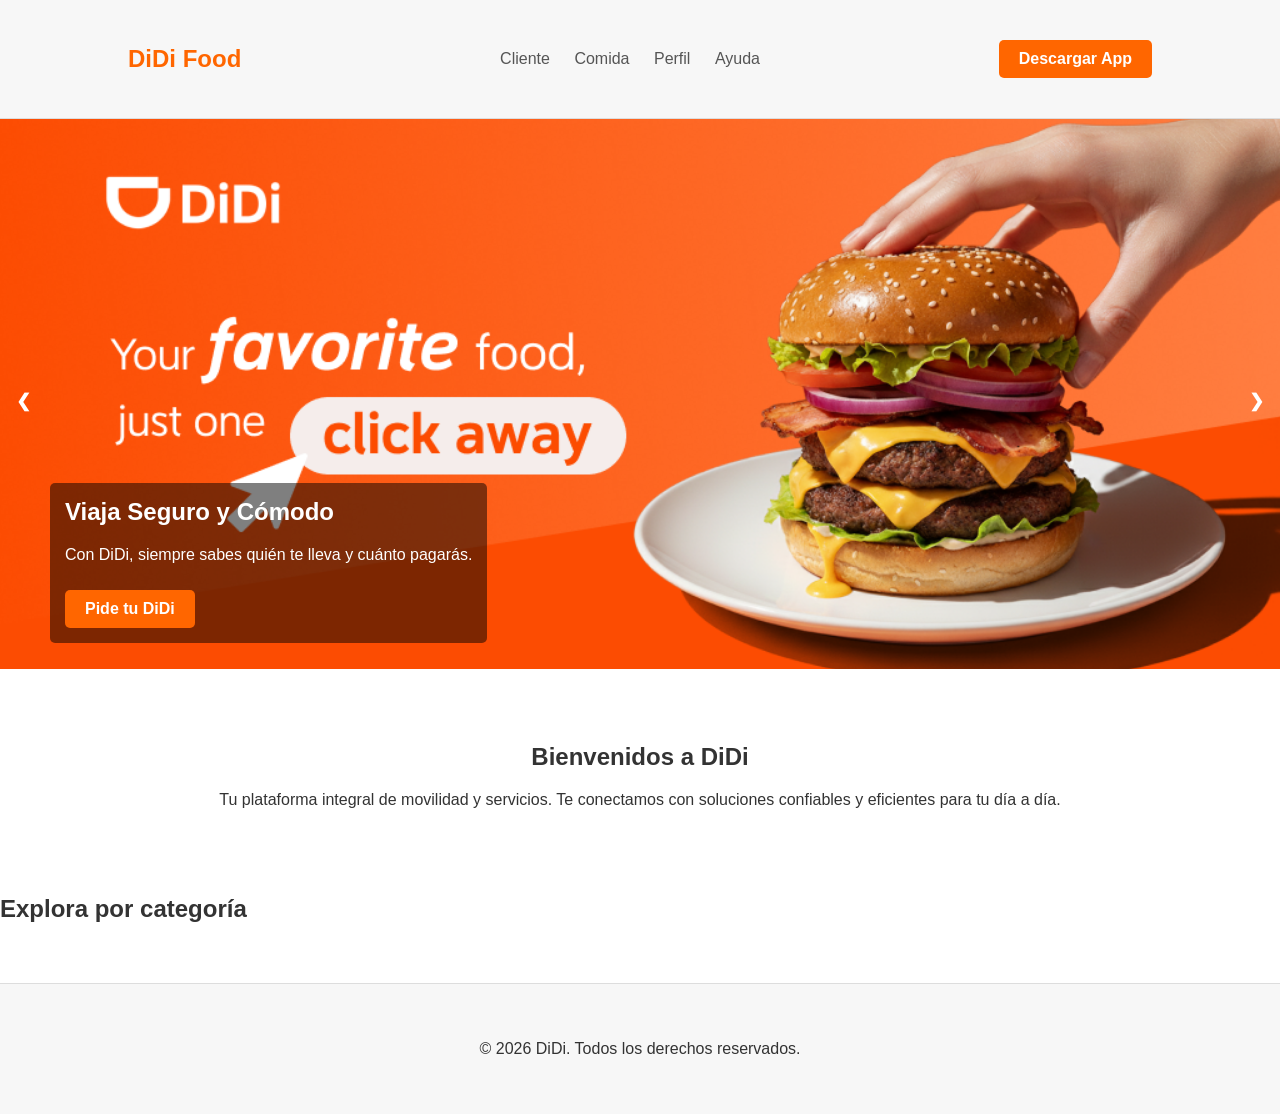
==== index.html @ 0cf01668 "proyecto todo en github" ====
<!DOCTYPE html>
<html lang="es">

<head>
    <meta charset="UTF-8">
    <meta name="viewport" content="width=device-width, initial-scale=1.0">
    <title>DiDi</title>
    <link rel="stylesheet" href="rappi-estilo.css">
</head>

<body>

    <header>
        <div class="container">

            <a href="#" class="logo">DiDi Food</a>
            <nav>
                <ul>
                    <li><a href="#">Cliente</a></li>
                    <li><a href="#">Comida</a></li>
                    <li><a href="perfil.html">Perfil</a></li>
                    <li><a href="#">Ayuda</a></li>
                </ul>
            </nav>
            <a href="https://play.google.com/store/apps/details?id=com.didiglobal.passenger&hl=es-MX" class="btn-download">Descargar App</a>
        </div>
    </header>

    <main>
        <section class="didi-carousel small">

            <div class="carousel-container">
                <div class="carousel-slide fade active">
                    <img src="/img/b8af392aedc80c35c7a86831e0334482_fgraphic.png" alt="DiDi Safe Ride">
                    <div class="carousel-caption">
                        <h2>Viaja Seguro y Cómodo</h2>
                        <p>Con DiDi, siempre sabes quién te lleva y cuánto pagarás.</p>
                        <a href="#" class="btn-cta">Pide tu DiDi</a>
                    </div>
                </div>

                <div class="carousel-slide fade">
                    <img src="/img/DiDi-Food-llega-a-México-compressor.jpg" alt="Become a DiDi Driver">
                    <div class="carousel-caption">
                        <h2>Sé tu Propio Jefe</h2>
                        <p>Regístrate como conductor y obtén ganancias adicionales.</p>
                        <a href="#" class="btn-cta">Conducir con DiDi</a>
                    </div>
                </div>

                <div class="carousel-slide fade">
                    <img src="/img/images.jpg" alt="DiDi Food Delivery">
                    <div class="carousel-caption">
                        <h2>¿Hambre? DiDi Food</h2>
                        <p>Pide a domicilio de tus restaurantes favoritos en minutos.</p>
                        <a href="#" class="btn-cta">Pedir Comida</a>
                    </div>
                </div>

                <div class="carousel-slide fade">
                    <img src="/img/DiDi-Food-Navidad-para-Todos.jpg.webp" alt="DiDi Food Delivery">
                    <div class="carousel-caption">
                        <h2>¿Hambre? DiDi Food</h2>
                        <p>Pide a domicilio de tus restaurantes favoritos en minutos.</p>
                        <a href="#" class="btn-cta">Pedir Comida</a>
                    </div>
                </div>

                <div class="carousel-slide fade">
                    <img src="/img/proximas-semanas-uniran-establecimientos-marca.jpg" alt="DiDi Food Delivery">
                    <div class="carousel-caption">
                        <h2>¿Hambre? DiDi Food</h2>
                        <p>Pide a domicilio de tus restaurantes favoritos en minutos.</p>
                        <a href="#" class="btn-cta">Pedir Comida</a>
                    </div>
                </div>

                <a class="prev" onclick="changeSlide(-1)">&#10094;</a>
                <a class="next" onclick="changeSlide(1)">&#10095;</a>
            </div>
        </section>

        <section class="welcome-section container">
            <h1>Bienvenidos a DiDi</h1>
            <p>Tu plataforma integral de movilidad y servicios. Te conectamos con soluciones confiables y eficientes
                para tu día a día.</p>
        </section>

        <section class="seccion-menu">
            <h2>Explora por categoría</h2>
            <div id="menu-comida" class="grid-comida">
            </div>

            <div id="modal-detalles" class="modal">
                <div class="modal-contenido">
                    <span class="cerrar-modal">&times;</span>
                    <div id="detalle-comida"></div>
                </div>
            </div>

        </section>
    </main>

    <footer>
        <div class="container">
            <p>&copy; 2026 DiDi. Todos los derechos reservados.</p>
        </div>
    </footer>

    <script src="script-rappi.js"></script>
</body>

</html>
---- rappi-estilo.css ----
body {
    font-family: Roboto, sans-serif;
    margin: 0;
    color: #333;
}

.container {
    width: 80%;
    margin: 0 auto;
    padding: 20px 0;
}

header {
    background-color: #f7f7f7;
    padding: 20px 0;
    border-bottom: 1px solid #ddd;
}

header .container {
    display: flex;
    justify-content: space-between;
    align-items: center;
}

.logo {
    font-size: 24px;
    font-weight: bold;
    color: #ff6600; /* Color naranja de DiDi */
    text-decoration: none;
}

nav ul {
    margin: 0;
    padding: 0;
    list-style: none;
}

nav ul li {
    display: inline-block;
    margin-left: 20px;
}

nav ul li a {
    text-decoration: none;
    color: #555;
    font-size: 16px;
}

nav ul li a:hover {
    color: #ff6600;
}

.btn-download {
    background-color: #ff6600;
    color: #fff;
    padding: 10px 20px;
    border-radius: 5px;
    text-decoration: none;
    font-weight: bold;
}

/* Carrusel - Estilos Base */
.didi-carousel {
    overflow: hidden;
}

.carousel-container {
    position: relative;
    max-width: 100%;
}

.carousel-slide {
    display: none;
}

.carousel-slide img {
    width: 100%;
    height: auto;
}

.carousel-caption {
    position: absolute;
    bottom: 50px;
    left: 50px;
    color: #fff;
    background-color: rgba(0, 0, 0, 0.5); /* Fondo semitransparente */
    padding: 20px;
    border-radius: 5px;
}

.carousel-caption h2 {
    margin-top: 0;
}

.btn-cta {
    background-color: #ff6600;
    color: #fff;
    padding: 10px 20px;
    border-radius: 5px;
    text-decoration: none;
    font-weight: bold;
    display: inline-block;
    margin-top: 10px;
}

/* Botones nav del carrusel */
.prev, .next {
    cursor: pointer;
    position: absolute;
    top: 50%;
    width: auto;
    padding: 16px;
    margin-top: -22px;
    color: white;
    font-weight: bold;
    font-size: 18px;
    transition: 0.6s ease;
    border-radius: 0 3px 3px 0;
    user-select: none;
}

.next {
    right: 0;
    border-radius: 3px 0 0 3px;
}

.prev:hover, .next:hover {
    background-color: rgba(0, 0, 0, 0.8);
}

/* Efectos */
.fade {
    animation-name: fade;
    animation-duration: 1.5s;
}

@keyframes fade {
    from {opacity: .4} 
    to {opacity: 1}
}

.carousel-slide.active {
    display: block;
}


.did-carousel.small .carousel-container {
    max-height: 550px; 
}

.didi-carousel.small .carousel-slide img {
    height: 550px; 
    object-fit: cover; 
}

.didi-carousel.small .carousel-caption {
    bottom: 30px;
    padding: 15px;
}

.didi-carousel.small .carousel-caption h2 {
    font-size: 1.5em; 
}

.didi-carousel.small .carousel-caption p {
    font-size: 1em; 
}



.welcome-section {
    padding: 50px 0;
    text-align: center;
}

footer {
    background-color: #f7f7f7;
    padding: 20px 0;
    text-align: center;
    border-top: 1px solid #ddd;
}

/*--------------------------API Diseño----------------------------------*/

.grid-comida {
    display: grid;
    grid-template-columns: repeat(auto-fill, minmax(250px, 1fr));
    gap: 20px;
    padding: 20px;
}

.card-didi {
    background: #fff;
    border-radius: 16px;
    box-shadow: 0 4px 12px rgba(0,0,0,0.08);
    overflow: hidden;
    transition: transform 0.2s;
    cursor: pointer;
}

.card-didi:hover {
    transform: translateY(-5px);
}

.card-didi img {
    width: 100%;
    height: 180px;
    object-fit: cover; /* hace q la imagen no se vea fea*/
}

.info-comida {
    padding: 15px;
}

.info-comida h4 {
    margin: 0;
    font-size: 1.2rem;
    color: #333;
}

.precio {
    display: block;
    margin-top: 10px;
    font-weight: bold;
    color: #ff8c00; /* El color naranja característico */
}

/* ... (tus estilos anteriores se mantienen igual) ... */

/* --- PERSONALIZACIÓN DEL SCROLLBAR --- */
::-webkit-scrollbar {
    width: 10px;
}
::-webkit-scrollbar-track {
    background: #f1f1f1;
}
::-webkit-scrollbar-thumb {
    background: #ccc;
    border-radius: 10px;
    border: 2px solid #f1f1f1;
}
::-webkit-scrollbar-thumb:hover {
    background: #ff6600;
}

/* --- ESTILOS DEL MODAL (VENTANA EMERGENTE) --- */
.modal {
    display: none; 
    position: fixed; 
    z-index: 2000; 
    left: 0; top: 0;
    width: 100%; height: 100%;
    background-color: rgba(0,0,0,0.6); 
    backdrop-filter: blur(8px); /* Efecto Premium */
    justify-content: center;
    align-items: center;
    padding: 20px;
}

.modal.mostrar {
    display: flex;
    animation: fadeIn 0.3s ease;
}

.modal-contenido {
    background-color: #fff;
    padding: 30px;
    border-radius: 25px;
    width: 100%;
    max-width: 500px;
    max-height: 85vh;
    overflow-y: auto;
    position: relative;
    box-shadow: 0 20px 40px rgba(0,0,0,0.2);
    transform: scale(0.9);
    transition: transform 0.3s ease;
}

.modal.mostrar .modal-contenido {
    transform: scale(1);
}

.cerrar-modal {
    position: absolute;
    right: 20px;
    top: 15px;
    font-size: 30px;
    cursor: pointer;
    color: #999;
}

.cerrar-modal:hover { color: #ff6600; }

.btn-ordenar-modal {
    background-color: #ff6600;
    color: white;
    border: none;
    padding: 15px;
    border-radius: 10px;
    width: 100%;
    font-weight: bold;
    margin-top: 20px;
    cursor: pointer;
}

@keyframes fadeIn {
    from { opacity: 0; }
    to { opacity: 1; }
}
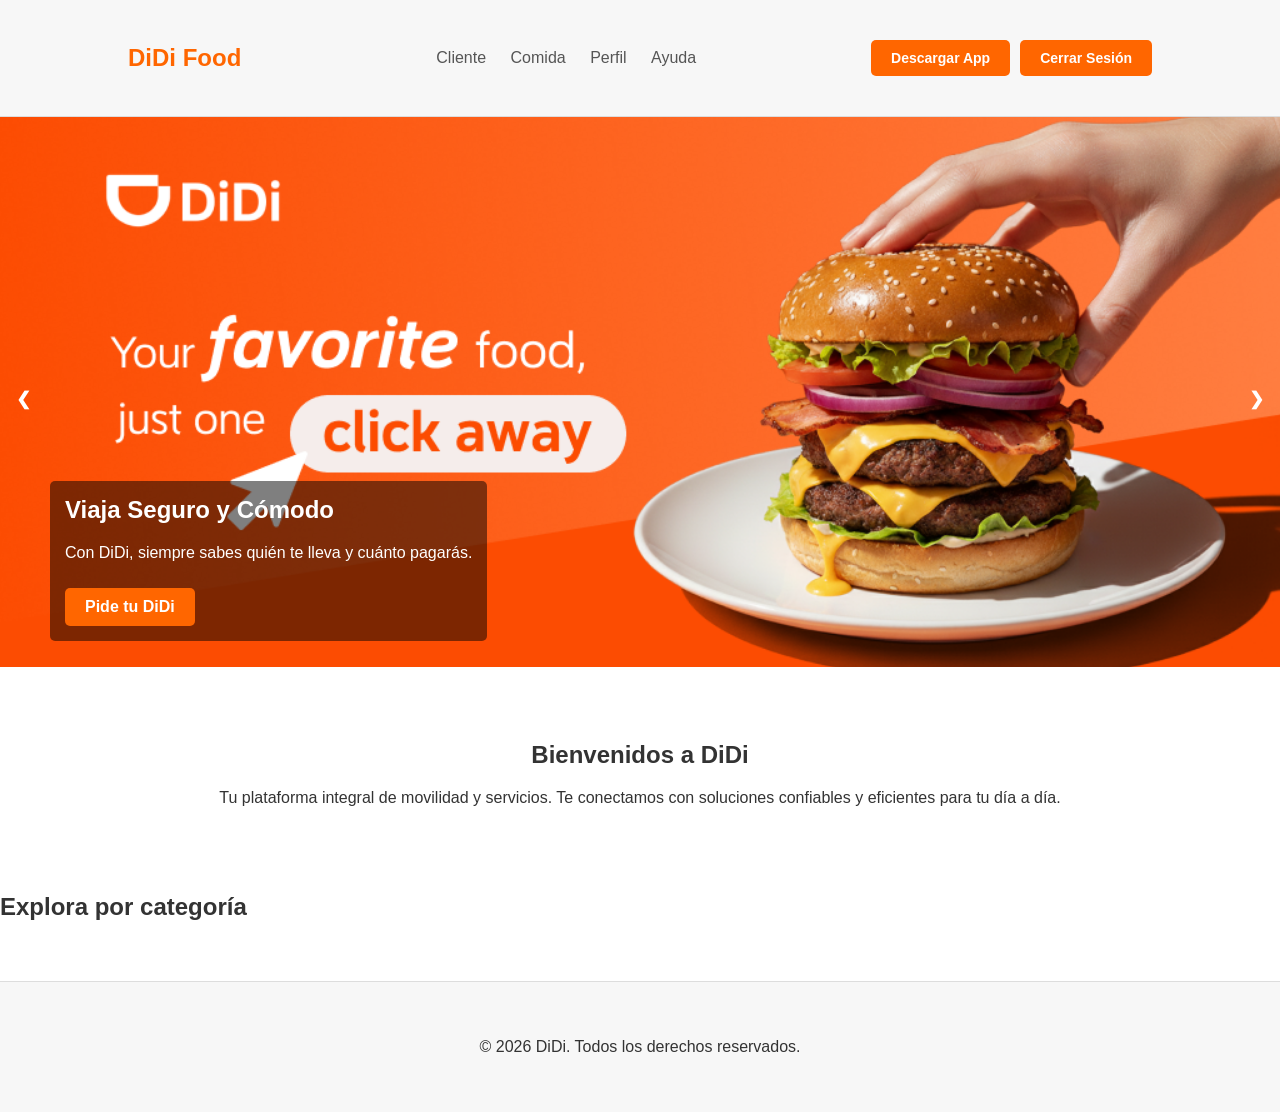
==== commit c058b5fc: "vinculacion paginas conectadas" ====
--- a/index.html
+++ b/index.html
@@ -5,25 +5,29 @@
     <meta charset="UTF-8">
     <meta name="viewport" content="width=device-width, initial-scale=1.0">
     <title>DiDi</title>
-    <link rel="stylesheet" href="rappi-estilo.css">
+    <link rel="stylesheet" href="css/rappi-estilo.css">
 </head>
 
 <body>
 
     <header>
-        <div class="container">
-
-            <a href="#" class="logo">DiDi Food</a>
-            <nav>
-                <ul>
-                    <li><a href="#">Cliente</a></li>
-                    <li><a href="#">Comida</a></li>
-                    <li><a href="perfil.html">Perfil</a></li>
-                    <li><a href="#">Ayuda</a></li>
-                </ul>
-            </nav>
+    <div class="container">
+        <a href="#" class="logo">DiDi Food</a>
+        <nav>
+            <ul>
+                <li><a href="#">Cliente</a></li>
+                <li><a href="#">Comida</a></li>
+                <li><a href="perfil.html">Perfil</a></li>
+                <li><a href="#">Ayuda</a></li>
+            </ul>
+        </nav>
+        
+        <!-- NUEVO CONTENEDOR PARA LOS BOTONES -->
+        <div class="header-actions">
             <a href="https://play.google.com/store/apps/details?id=com.didiglobal.passenger&hl=es-MX" class="btn-download">Descargar App</a>
+            <a href="php/logout.php" class="btn-logout">Cerrar Sesión</a>
         </div>
+    </div>
     </header>
 
     <main>
@@ -31,7 +35,7 @@
 
             <div class="carousel-container">
                 <div class="carousel-slide fade active">
-                    <img src="/img/b8af392aedc80c35c7a86831e0334482_fgraphic.png" alt="DiDi Safe Ride">
+                    <img src="img/b8af392aedc80c35c7a86831e0334482_fgraphic.png" alt="DiDi Safe Ride">
                     <div class="carousel-caption">
                         <h2>Viaja Seguro y Cómodo</h2>
                         <p>Con DiDi, siempre sabes quién te lleva y cuánto pagarás.</p>
@@ -40,7 +44,7 @@
                 </div>
 
                 <div class="carousel-slide fade">
-                    <img src="/img/DiDi-Food-llega-a-México-compressor.jpg" alt="Become a DiDi Driver">
+                    <img src="img/DiDi-Food-llega-a-México-compressor.jpg" alt="Become a DiDi Driver">
                     <div class="carousel-caption">
                         <h2>Sé tu Propio Jefe</h2>
                         <p>Regístrate como conductor y obtén ganancias adicionales.</p>
@@ -49,7 +53,7 @@
                 </div>
 
                 <div class="carousel-slide fade">
-                    <img src="/img/images.jpg" alt="DiDi Food Delivery">
+                    <img src="img/images.jpg" alt="DiDi Food Delivery">
                     <div class="carousel-caption">
                         <h2>¿Hambre? DiDi Food</h2>
                         <p>Pide a domicilio de tus restaurantes favoritos en minutos.</p>
@@ -58,7 +62,7 @@
                 </div>
 
                 <div class="carousel-slide fade">
-                    <img src="/img/DiDi-Food-Navidad-para-Todos.jpg.webp" alt="DiDi Food Delivery">
+                    <img src="img/DiDi-Food-Navidad-para-Todos.webp" alt="DiDi Food Delivery">
                     <div class="carousel-caption">
                         <h2>¿Hambre? DiDi Food</h2>
                         <p>Pide a domicilio de tus restaurantes favoritos en minutos.</p>
@@ -67,7 +71,7 @@
                 </div>
 
                 <div class="carousel-slide fade">
-                    <img src="/img/proximas-semanas-uniran-establecimientos-marca.jpg" alt="DiDi Food Delivery">
+                    <img src="img/proximas-semanas-uniran-establecimientos-marca.jpg" alt="DiDi Food Delivery">
                     <div class="carousel-caption">
                         <h2>¿Hambre? DiDi Food</h2>
                         <p>Pide a domicilio de tus restaurantes favoritos en minutos.</p>
@@ -107,7 +111,7 @@
         </div>
     </footer>
 
-    <script src="script-rappi.js"></script>
+    <script src="js/script-rappi.js"></script>
 </body>
 
 </html>
--- a/css/rappi-estilo.css
+++ b/css/rappi-estilo.css
@@ -0,0 +1,326 @@
+body {
+    font-family: Roboto, sans-serif;
+    margin: 0;
+    color: #333;
+}
+
+.container {
+    width: 80%;
+    margin: 0 auto;
+    padding: 20px 0;
+}
+
+header {
+    background-color: #f7f7f7;
+    padding: 20px 0;
+    border-bottom: 1px solid #ddd;
+}
+
+header .container {
+    display: flex;
+    justify-content: space-between;
+    align-items: center;
+}
+
+.logo {
+    font-size: 24px;
+    font-weight: bold;
+    color: #ff6600; /* Color naranja de DiDi */
+    text-decoration: none;
+}
+
+nav ul {
+    margin: 0;
+    padding: 0;
+    list-style: none;
+}
+
+nav ul li {
+    display: inline-block;
+    margin-left: 20px;
+}
+
+nav ul li a {
+    text-decoration: none;
+    color: #555;
+    font-size: 16px;
+}
+
+nav ul li a:hover {
+    color: #ff6600;
+}
+
+.btn-download {
+    background-color: #ff6600;
+    color: #fff;
+    padding: 10px 20px;
+    border-radius: 5px;
+    text-decoration: none;
+    font-weight: bold;
+}
+.btn-logout {
+     background-color: #ff6600;
+    color: #fff;
+    padding: 10px 20px;
+    border-radius: 5px;
+    text-decoration: none;
+    font-weight: bold;
+}
+
+.header-actions {
+    display: flex;
+    gap: 10px; /* Aquí controlas la distancia: 10px es bastante cerca */
+    align-items: center;
+}
+.btn-download, .btn-logout {
+    font-size: 14px; /* Ajusta según prefieras */
+    white-space: nowrap; /* Evita que el texto se rompa en dos líneas */
+}
+/* Carrusel - Estilos Base */
+.didi-carousel {
+    overflow: hidden;
+}
+
+.carousel-container {
+    position: relative;
+    max-width: 100%;
+}
+
+.carousel-slide {
+    display: none;
+}
+
+.carousel-slide img {
+    width: 100%;
+    height: auto;
+}
+
+.carousel-caption {
+    position: absolute;
+    bottom: 50px;
+    left: 50px;
+    color: #fff;
+    background-color: rgba(0, 0, 0, 0.5); /* Fondo semitransparente */
+    padding: 20px;
+    border-radius: 5px;
+}
+
+.carousel-caption h2 {
+    margin-top: 0;
+}
+
+.btn-cta {
+    background-color: #ff6600;
+    color: #fff;
+    padding: 10px 20px;
+    border-radius: 5px;
+    text-decoration: none;
+    font-weight: bold;
+    display: inline-block;
+    margin-top: 10px;
+}
+
+/* Botones nav del carrusel */
+.prev, .next {
+    cursor: pointer;
+    position: absolute;
+    top: 50%;
+    width: auto;
+    padding: 16px;
+    margin-top: -22px;
+    color: white;
+    font-weight: bold;
+    font-size: 18px;
+    transition: 0.6s ease;
+    border-radius: 0 3px 3px 0;
+    user-select: none;
+}
+
+.next {
+    right: 0;
+    border-radius: 3px 0 0 3px;
+}
+
+.prev:hover, .next:hover {
+    background-color: rgba(0, 0, 0, 0.8);
+}
+
+/* Efectos */
+.fade {
+    animation-name: fade;
+    animation-duration: 1.5s;
+}
+
+@keyframes fade {
+    from {opacity: .4} 
+    to {opacity: 1}
+}
+
+.carousel-slide.active {
+    display: block;
+}
+
+
+.did-carousel.small .carousel-container {
+    max-height: 550px; 
+}
+
+.didi-carousel.small .carousel-slide img {
+    height: 550px; 
+    object-fit: cover; 
+}
+
+.didi-carousel.small .carousel-caption {
+    bottom: 30px;
+    padding: 15px;
+}
+
+.didi-carousel.small .carousel-caption h2 {
+    font-size: 1.5em; 
+}
+
+.didi-carousel.small .carousel-caption p {
+    font-size: 1em; 
+}
+
+
+
+.welcome-section {
+    padding: 50px 0;
+    text-align: center;
+}
+
+footer {
+    background-color: #f7f7f7;
+    padding: 20px 0;
+    text-align: center;
+    border-top: 1px solid #ddd;
+}
+
+/*--------------------------API Diseño----------------------------------*/
+
+.grid-comida {
+    display: grid;
+    grid-template-columns: repeat(auto-fill, minmax(250px, 1fr));
+    gap: 20px;
+    padding: 20px;
+}
+
+.card-didi {
+    background: #fff;
+    border-radius: 16px;
+    box-shadow: 0 4px 12px rgba(0,0,0,0.08);
+    overflow: hidden;
+    transition: transform 0.2s;
+    cursor: pointer;
+}
+
+.card-didi:hover {
+    transform: translateY(-5px);
+}
+
+.card-didi img {
+    width: 100%;
+    height: 180px;
+    object-fit: cover; /* hace q la imagen no se vea fea*/
+}
+
+.info-comida {
+    padding: 15px;
+}
+
+.info-comida h4 {
+    margin: 0;
+    font-size: 1.2rem;
+    color: #333;
+}
+
+.precio {
+    display: block;
+    margin-top: 10px;
+    font-weight: bold;
+    color: #ff8c00; /* El color naranja característico */
+}
+
+/* ... (tus estilos anteriores se mantienen igual) ... */
+
+/* --- PERSONALIZACIÓN DEL SCROLLBAR --- */
+::-webkit-scrollbar {
+    width: 10px;
+}
+::-webkit-scrollbar-track {
+    background: #f1f1f1;
+}
+::-webkit-scrollbar-thumb {
+    background: #ccc;
+    border-radius: 10px;
+    border: 2px solid #f1f1f1;
+}
+::-webkit-scrollbar-thumb:hover {
+    background: #ff6600;
+}
+
+/* --- ESTILOS DEL MODAL (VENTANA EMERGENTE) --- */
+.modal {
+    display: none; 
+    position: fixed; 
+    z-index: 2000; 
+    left: 0; top: 0;
+    width: 100%; height: 100%;
+    background-color: rgba(0,0,0,0.6); 
+    backdrop-filter: blur(8px); /* Efecto Premium */
+    justify-content: center;
+    align-items: center;
+    padding: 20px;
+}
+
+.modal.mostrar {
+    display: flex;
+    animation: fadeIn 0.3s ease;
+}
+
+.modal-contenido {
+    background-color: #fff;
+    padding: 30px;
+    border-radius: 25px;
+    width: 100%;
+    max-width: 500px;
+    max-height: 85vh;
+    overflow-y: auto;
+    position: relative;
+    box-shadow: 0 20px 40px rgba(0,0,0,0.2);
+    transform: scale(0.9);
+    transition: transform 0.3s ease;
+}
+
+.modal.mostrar .modal-contenido {
+    transform: scale(1);
+}
+
+.cerrar-modal {
+    position: absolute;
+    right: 20px;
+    top: 15px;
+    font-size: 30px;
+    cursor: pointer;
+    color: #999;
+}
+
+.cerrar-modal:hover { color: #ff6600; }
+
+.btn-ordenar-modal {
+    background-color: #ff6600;
+    color: white;
+    border: none;
+    padding: 15px;
+    border-radius: 10px;
+    width: 100%;
+    font-weight: bold;
+    margin-top: 20px;
+    cursor: pointer;
+}
+
+@keyframes fadeIn {
+    from { opacity: 0; }
+    to { opacity: 1; }
+}
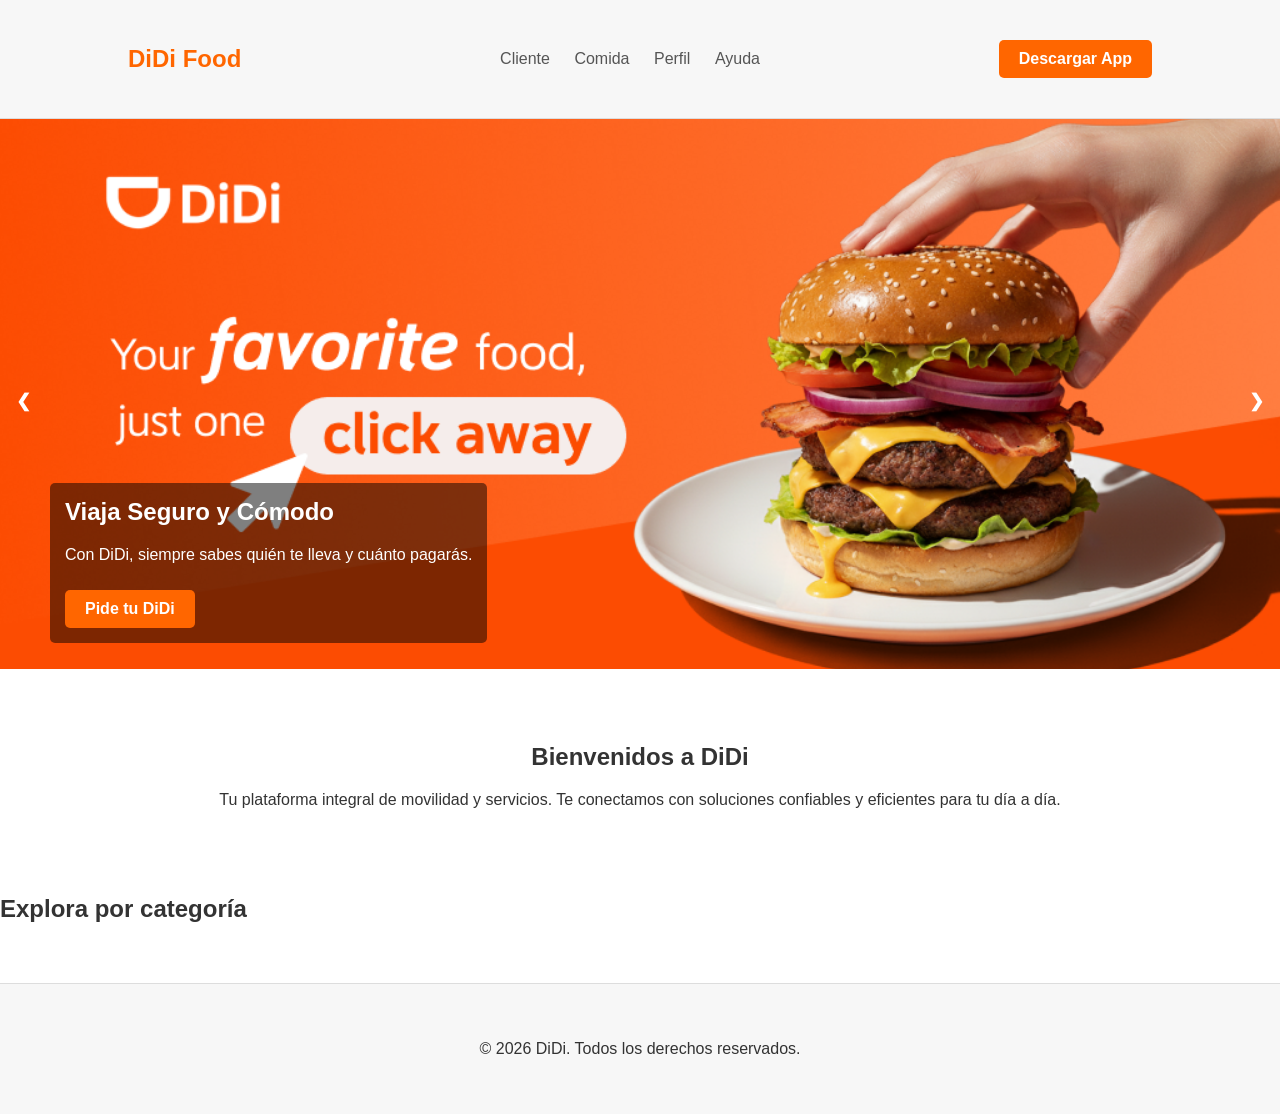
==== commit f8537aa2: "emailjs subido" ====
--- a/index.html
+++ b/index.html
@@ -5,29 +5,25 @@
     <meta charset="UTF-8">
     <meta name="viewport" content="width=device-width, initial-scale=1.0">
     <title>DiDi</title>
-    <link rel="stylesheet" href="css/rappi-estilo.css">
+    <link rel="stylesheet" href="rappi-estilo.css">
 </head>
 
 <body>
 
     <header>
-    <div class="container">
-        <a href="#" class="logo">DiDi Food</a>
-        <nav>
-            <ul>
-                <li><a href="#">Cliente</a></li>
-                <li><a href="#">Comida</a></li>
-                <li><a href="perfil.html">Perfil</a></li>
-                <li><a href="#">Ayuda</a></li>
-            </ul>
-        </nav>
-        
-        <!-- NUEVO CONTENEDOR PARA LOS BOTONES -->
-        <div class="header-actions">
+        <div class="container">
+
+            <a href="#" class="logo">DiDi Food</a>
+            <nav>
+                <ul>
+                    <li><a href="#">Cliente</a></li>
+                    <li><a href="#">Comida</a></li>
+                    <li><a href="perfil.html">Perfil</a></li>
+                    <li><a href="formulario.html">Ayuda</a></li>
+                </ul>
+            </nav>
             <a href="https://play.google.com/store/apps/details?id=com.didiglobal.passenger&hl=es-MX" class="btn-download">Descargar App</a>
-            <a href="php/logout.php" class="btn-logout">Cerrar Sesión</a>
         </div>
-    </div>
     </header>
 
     <main>
@@ -35,7 +31,7 @@
 
             <div class="carousel-container">
                 <div class="carousel-slide fade active">
-                    <img src="img/b8af392aedc80c35c7a86831e0334482_fgraphic.png" alt="DiDi Safe Ride">
+                    <img src="/img/b8af392aedc80c35c7a86831e0334482_fgraphic.png" alt="DiDi Safe Ride">
                     <div class="carousel-caption">
                         <h2>Viaja Seguro y Cómodo</h2>
                         <p>Con DiDi, siempre sabes quién te lleva y cuánto pagarás.</p>
@@ -44,7 +40,7 @@
                 </div>
 
                 <div class="carousel-slide fade">
-                    <img src="img/DiDi-Food-llega-a-México-compressor.jpg" alt="Become a DiDi Driver">
+                    <img src="/img/DiDi-Food-llega-a-México-compressor.jpg" alt="Become a DiDi Driver">
                     <div class="carousel-caption">
                         <h2>Sé tu Propio Jefe</h2>
                         <p>Regístrate como conductor y obtén ganancias adicionales.</p>
@@ -53,7 +49,7 @@
                 </div>
 
                 <div class="carousel-slide fade">
-                    <img src="img/images.jpg" alt="DiDi Food Delivery">
+                    <img src="/img/images.jpg" alt="DiDi Food Delivery">
                     <div class="carousel-caption">
                         <h2>¿Hambre? DiDi Food</h2>
                         <p>Pide a domicilio de tus restaurantes favoritos en minutos.</p>
@@ -62,7 +58,7 @@
                 </div>
 
                 <div class="carousel-slide fade">
-                    <img src="img/DiDi-Food-Navidad-para-Todos.webp" alt="DiDi Food Delivery">
+                    <img src="/img/DiDi-Food-Navidad-para-Todos.jpg.webp" alt="DiDi Food Delivery">
                     <div class="carousel-caption">
                         <h2>¿Hambre? DiDi Food</h2>
                         <p>Pide a domicilio de tus restaurantes favoritos en minutos.</p>
@@ -71,7 +67,7 @@
                 </div>
 
                 <div class="carousel-slide fade">
-                    <img src="img/proximas-semanas-uniran-establecimientos-marca.jpg" alt="DiDi Food Delivery">
+                    <img src="/img/proximas-semanas-uniran-establecimientos-marca.jpg" alt="DiDi Food Delivery">
                     <div class="carousel-caption">
                         <h2>¿Hambre? DiDi Food</h2>
                         <p>Pide a domicilio de tus restaurantes favoritos en minutos.</p>
@@ -111,7 +107,7 @@
         </div>
     </footer>
 
-    <script src="js/script-rappi.js"></script>
+    <script src="script-rappi.js"></script>
 </body>
 
 </html>
--- a/rappi-estilo.css
+++ b/rappi-estilo.css
@@ -0,0 +1,309 @@
+body {
+    font-family: Roboto, sans-serif;
+    margin: 0;
+    color: #333;
+}
+
+.container {
+    width: 80%;
+    margin: 0 auto;
+    padding: 20px 0;
+}
+
+header {
+    background-color: #f7f7f7;
+    padding: 20px 0;
+    border-bottom: 1px solid #ddd;
+}
+
+header .container {
+    display: flex;
+    justify-content: space-between;
+    align-items: center;
+}
+
+.logo {
+    font-size: 24px;
+    font-weight: bold;
+    color: #ff6600; /* Color naranja de DiDi */
+    text-decoration: none;
+}
+
+nav ul {
+    margin: 0;
+    padding: 0;
+    list-style: none;
+}
+
+nav ul li {
+    display: inline-block;
+    margin-left: 20px;
+}
+
+nav ul li a {
+    text-decoration: none;
+    color: #555;
+    font-size: 16px;
+}
+
+nav ul li a:hover {
+    color: #ff6600;
+}
+
+.btn-download {
+    background-color: #ff6600;
+    color: #fff;
+    padding: 10px 20px;
+    border-radius: 5px;
+    text-decoration: none;
+    font-weight: bold;
+}
+
+/* Carrusel - Estilos Base */
+.didi-carousel {
+    overflow: hidden;
+}
+
+.carousel-container {
+    position: relative;
+    max-width: 100%;
+}
+
+.carousel-slide {
+    display: none;
+}
+
+.carousel-slide img {
+    width: 100%;
+    height: auto;
+}
+
+.carousel-caption {
+    position: absolute;
+    bottom: 50px;
+    left: 50px;
+    color: #fff;
+    background-color: rgba(0, 0, 0, 0.5); /* Fondo semitransparente */
+    padding: 20px;
+    border-radius: 5px;
+}
+
+.carousel-caption h2 {
+    margin-top: 0;
+}
+
+.btn-cta {
+    background-color: #ff6600;
+    color: #fff;
+    padding: 10px 20px;
+    border-radius: 5px;
+    text-decoration: none;
+    font-weight: bold;
+    display: inline-block;
+    margin-top: 10px;
+}
+
+/* Botones nav del carrusel */
+.prev, .next {
+    cursor: pointer;
+    position: absolute;
+    top: 50%;
+    width: auto;
+    padding: 16px;
+    margin-top: -22px;
+    color: white;
+    font-weight: bold;
+    font-size: 18px;
+    transition: 0.6s ease;
+    border-radius: 0 3px 3px 0;
+    user-select: none;
+}
+
+.next {
+    right: 0;
+    border-radius: 3px 0 0 3px;
+}
+
+.prev:hover, .next:hover {
+    background-color: rgba(0, 0, 0, 0.8);
+}
+
+/* Efectos */
+.fade {
+    animation-name: fade;
+    animation-duration: 1.5s;
+}
+
+@keyframes fade {
+    from {opacity: .4} 
+    to {opacity: 1}
+}
+
+.carousel-slide.active {
+    display: block;
+}
+
+
+.did-carousel.small .carousel-container {
+    max-height: 550px; 
+}
+
+.didi-carousel.small .carousel-slide img {
+    height: 550px; 
+    object-fit: cover; 
+}
+
+.didi-carousel.small .carousel-caption {
+    bottom: 30px;
+    padding: 15px;
+}
+
+.didi-carousel.small .carousel-caption h2 {
+    font-size: 1.5em; 
+}
+
+.didi-carousel.small .carousel-caption p {
+    font-size: 1em; 
+}
+
+
+
+.welcome-section {
+    padding: 50px 0;
+    text-align: center;
+}
+
+footer {
+    background-color: #f7f7f7;
+    padding: 20px 0;
+    text-align: center;
+    border-top: 1px solid #ddd;
+}
+
+/*--------------------------API Diseño----------------------------------*/
+
+.grid-comida {
+    display: grid;
+    grid-template-columns: repeat(auto-fill, minmax(250px, 1fr));
+    gap: 20px;
+    padding: 20px;
+}
+
+.card-didi {
+    background: #fff;
+    border-radius: 16px;
+    box-shadow: 0 4px 12px rgba(0,0,0,0.08);
+    overflow: hidden;
+    transition: transform 0.2s;
+    cursor: pointer;
+}
+
+.card-didi:hover {
+    transform: translateY(-5px);
+}
+
+.card-didi img {
+    width: 100%;
+    height: 180px;
+    object-fit: cover; /* hace q la imagen no se vea fea*/
+}
+
+.info-comida {
+    padding: 15px;
+}
+
+.info-comida h4 {
+    margin: 0;
+    font-size: 1.2rem;
+    color: #333;
+}
+
+.precio {
+    display: block;
+    margin-top: 10px;
+    font-weight: bold;
+    color: #ff8c00; /* El color naranja característico */
+}
+
+/* ... (tus estilos anteriores se mantienen igual) ... */
+
+/* --- PERSONALIZACIÓN DEL SCROLLBAR --- */
+::-webkit-scrollbar {
+    width: 10px;
+}
+::-webkit-scrollbar-track {
+    background: #f1f1f1;
+}
+::-webkit-scrollbar-thumb {
+    background: #ccc;
+    border-radius: 10px;
+    border: 2px solid #f1f1f1;
+}
+::-webkit-scrollbar-thumb:hover {
+    background: #ff6600;
+}
+
+/* --- ESTILOS DEL MODAL (VENTANA EMERGENTE) --- */
+.modal {
+    display: none; 
+    position: fixed; 
+    z-index: 2000; 
+    left: 0; top: 0;
+    width: 100%; height: 100%;
+    background-color: rgba(0,0,0,0.6); 
+    backdrop-filter: blur(8px); /* Efecto Premium */
+    justify-content: center;
+    align-items: center;
+    padding: 20px;
+}
+
+.modal.mostrar {
+    display: flex;
+    animation: fadeIn 0.3s ease;
+}
+
+.modal-contenido {
+    background-color: #fff;
+    padding: 30px;
+    border-radius: 25px;
+    width: 100%;
+    max-width: 500px;
+    max-height: 85vh;
+    overflow-y: auto;
+    position: relative;
+    box-shadow: 0 20px 40px rgba(0,0,0,0.2);
+    transform: scale(0.9);
+    transition: transform 0.3s ease;
+}
+
+.modal.mostrar .modal-contenido {
+    transform: scale(1);
+}
+
+.cerrar-modal {
+    position: absolute;
+    right: 20px;
+    top: 15px;
+    font-size: 30px;
+    cursor: pointer;
+    color: #999;
+}
+
+.cerrar-modal:hover { color: #ff6600; }
+
+.btn-ordenar-modal {
+    background-color: #ff6600;
+    color: white;
+    border: none;
+    padding: 15px;
+    border-radius: 10px;
+    width: 100%;
+    font-weight: bold;
+    margin-top: 20px;
+    cursor: pointer;
+}
+
+@keyframes fadeIn {
+    from { opacity: 0; }
+    to { opacity: 1; }
+}
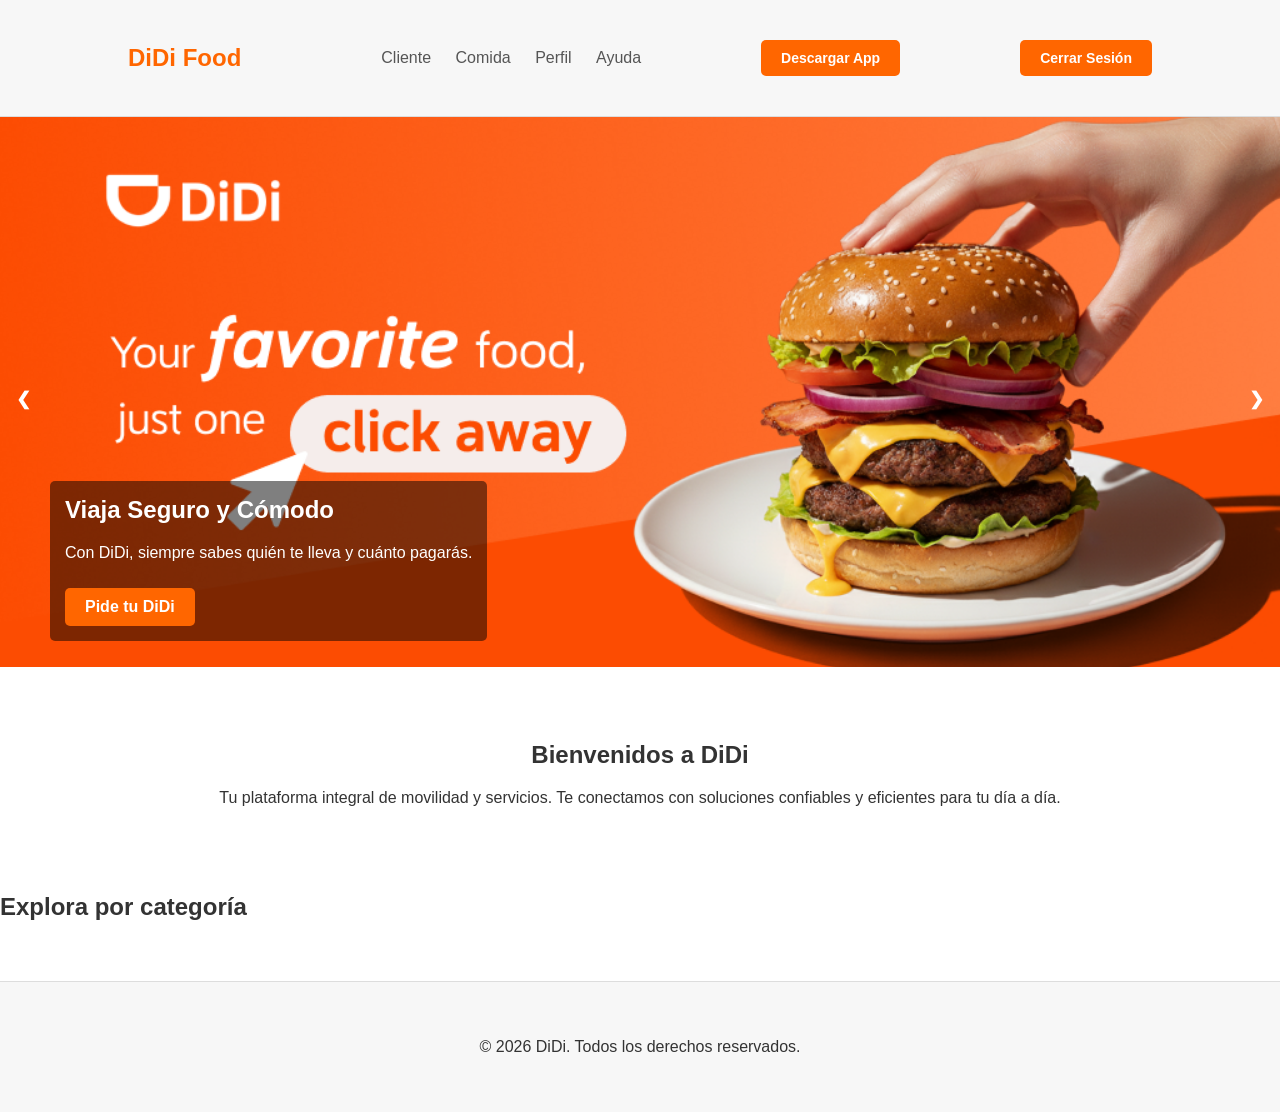
==== commit f5de0f64: "Merge branch 'main' of https://github.com/Atzii23/Proyecto_PI" ====
--- a/index.html
+++ b/index.html
@@ -5,7 +5,7 @@
     <meta charset="UTF-8">
     <meta name="viewport" content="width=device-width, initial-scale=1.0">
     <title>DiDi</title>
-    <link rel="stylesheet" href="rappi-estilo.css">
+    <link rel="stylesheet" href="css/rappi-estilo.css">
 </head>
 
 <body>
@@ -19,11 +19,13 @@
                     <li><a href="#">Cliente</a></li>
                     <li><a href="#">Comida</a></li>
                     <li><a href="perfil.html">Perfil</a></li>
-                    <li><a href="formulario.html">Ayuda</a></li>
+                    <li><a href="#">Ayuda</a></li>
                 </ul>
             </nav>
             <a href="https://play.google.com/store/apps/details?id=com.didiglobal.passenger&hl=es-MX" class="btn-download">Descargar App</a>
+            <a href="php/logout.php" class="btn-logout">Cerrar Sesión</a>
         </div>
+    </div>
     </header>
 
     <main>
@@ -31,7 +33,7 @@
 
             <div class="carousel-container">
                 <div class="carousel-slide fade active">
-                    <img src="/img/b8af392aedc80c35c7a86831e0334482_fgraphic.png" alt="DiDi Safe Ride">
+                    <img src="img/b8af392aedc80c35c7a86831e0334482_fgraphic.png" alt="DiDi Safe Ride">
                     <div class="carousel-caption">
                         <h2>Viaja Seguro y Cómodo</h2>
                         <p>Con DiDi, siempre sabes quién te lleva y cuánto pagarás.</p>
@@ -40,7 +42,7 @@
                 </div>
 
                 <div class="carousel-slide fade">
-                    <img src="/img/DiDi-Food-llega-a-México-compressor.jpg" alt="Become a DiDi Driver">
+                    <img src="img/DiDi-Food-llega-a-México-compressor.jpg" alt="Become a DiDi Driver">
                     <div class="carousel-caption">
                         <h2>Sé tu Propio Jefe</h2>
                         <p>Regístrate como conductor y obtén ganancias adicionales.</p>
@@ -49,7 +51,7 @@
                 </div>
 
                 <div class="carousel-slide fade">
-                    <img src="/img/images.jpg" alt="DiDi Food Delivery">
+                    <img src="img/images.jpg" alt="DiDi Food Delivery">
                     <div class="carousel-caption">
                         <h2>¿Hambre? DiDi Food</h2>
                         <p>Pide a domicilio de tus restaurantes favoritos en minutos.</p>
@@ -58,7 +60,7 @@
                 </div>
 
                 <div class="carousel-slide fade">
-                    <img src="/img/DiDi-Food-Navidad-para-Todos.jpg.webp" alt="DiDi Food Delivery">
+                    <img src="img/DiDi-Food-Navidad-para-Todos.webp" alt="DiDi Food Delivery">
                     <div class="carousel-caption">
                         <h2>¿Hambre? DiDi Food</h2>
                         <p>Pide a domicilio de tus restaurantes favoritos en minutos.</p>
@@ -67,7 +69,7 @@
                 </div>
 
                 <div class="carousel-slide fade">
-                    <img src="/img/proximas-semanas-uniran-establecimientos-marca.jpg" alt="DiDi Food Delivery">
+                    <img src="img/proximas-semanas-uniran-establecimientos-marca.jpg" alt="DiDi Food Delivery">
                     <div class="carousel-caption">
                         <h2>¿Hambre? DiDi Food</h2>
                         <p>Pide a domicilio de tus restaurantes favoritos en minutos.</p>
@@ -107,7 +109,7 @@
         </div>
     </footer>
 
-    <script src="script-rappi.js"></script>
+    <script src="js/script-rappi.js"></script>
 </body>
 
 </html>
--- a/css/rappi-estilo.css
+++ b/css/rappi-estilo.css
@@ -0,0 +1,326 @@
+body {
+    font-family: Roboto, sans-serif;
+    margin: 0;
+    color: #333;
+}
+
+.container {
+    width: 80%;
+    margin: 0 auto;
+    padding: 20px 0;
+}
+
+header {
+    background-color: #f7f7f7;
+    padding: 20px 0;
+    border-bottom: 1px solid #ddd;
+}
+
+header .container {
+    display: flex;
+    justify-content: space-between;
+    align-items: center;
+}
+
+.logo {
+    font-size: 24px;
+    font-weight: bold;
+    color: #ff6600; /* Color naranja de DiDi */
+    text-decoration: none;
+}
+
+nav ul {
+    margin: 0;
+    padding: 0;
+    list-style: none;
+}
+
+nav ul li {
+    display: inline-block;
+    margin-left: 20px;
+}
+
+nav ul li a {
+    text-decoration: none;
+    color: #555;
+    font-size: 16px;
+}
+
+nav ul li a:hover {
+    color: #ff6600;
+}
+
+.btn-download {
+    background-color: #ff6600;
+    color: #fff;
+    padding: 10px 20px;
+    border-radius: 5px;
+    text-decoration: none;
+    font-weight: bold;
+}
+.btn-logout {
+     background-color: #ff6600;
+    color: #fff;
+    padding: 10px 20px;
+    border-radius: 5px;
+    text-decoration: none;
+    font-weight: bold;
+}
+
+.header-actions {
+    display: flex;
+    gap: 10px; /* Aquí controlas la distancia: 10px es bastante cerca */
+    align-items: center;
+}
+.btn-download, .btn-logout {
+    font-size: 14px; /* Ajusta según prefieras */
+    white-space: nowrap; /* Evita que el texto se rompa en dos líneas */
+}
+/* Carrusel - Estilos Base */
+.didi-carousel {
+    overflow: hidden;
+}
+
+.carousel-container {
+    position: relative;
+    max-width: 100%;
+}
+
+.carousel-slide {
+    display: none;
+}
+
+.carousel-slide img {
+    width: 100%;
+    height: auto;
+}
+
+.carousel-caption {
+    position: absolute;
+    bottom: 50px;
+    left: 50px;
+    color: #fff;
+    background-color: rgba(0, 0, 0, 0.5); /* Fondo semitransparente */
+    padding: 20px;
+    border-radius: 5px;
+}
+
+.carousel-caption h2 {
+    margin-top: 0;
+}
+
+.btn-cta {
+    background-color: #ff6600;
+    color: #fff;
+    padding: 10px 20px;
+    border-radius: 5px;
+    text-decoration: none;
+    font-weight: bold;
+    display: inline-block;
+    margin-top: 10px;
+}
+
+/* Botones nav del carrusel */
+.prev, .next {
+    cursor: pointer;
+    position: absolute;
+    top: 50%;
+    width: auto;
+    padding: 16px;
+    margin-top: -22px;
+    color: white;
+    font-weight: bold;
+    font-size: 18px;
+    transition: 0.6s ease;
+    border-radius: 0 3px 3px 0;
+    user-select: none;
+}
+
+.next {
+    right: 0;
+    border-radius: 3px 0 0 3px;
+}
+
+.prev:hover, .next:hover {
+    background-color: rgba(0, 0, 0, 0.8);
+}
+
+/* Efectos */
+.fade {
+    animation-name: fade;
+    animation-duration: 1.5s;
+}
+
+@keyframes fade {
+    from {opacity: .4} 
+    to {opacity: 1}
+}
+
+.carousel-slide.active {
+    display: block;
+}
+
+
+.did-carousel.small .carousel-container {
+    max-height: 550px; 
+}
+
+.didi-carousel.small .carousel-slide img {
+    height: 550px; 
+    object-fit: cover; 
+}
+
+.didi-carousel.small .carousel-caption {
+    bottom: 30px;
+    padding: 15px;
+}
+
+.didi-carousel.small .carousel-caption h2 {
+    font-size: 1.5em; 
+}
+
+.didi-carousel.small .carousel-caption p {
+    font-size: 1em; 
+}
+
+
+
+.welcome-section {
+    padding: 50px 0;
+    text-align: center;
+}
+
+footer {
+    background-color: #f7f7f7;
+    padding: 20px 0;
+    text-align: center;
+    border-top: 1px solid #ddd;
+}
+
+/*--------------------------API Diseño----------------------------------*/
+
+.grid-comida {
+    display: grid;
+    grid-template-columns: repeat(auto-fill, minmax(250px, 1fr));
+    gap: 20px;
+    padding: 20px;
+}
+
+.card-didi {
+    background: #fff;
+    border-radius: 16px;
+    box-shadow: 0 4px 12px rgba(0,0,0,0.08);
+    overflow: hidden;
+    transition: transform 0.2s;
+    cursor: pointer;
+}
+
+.card-didi:hover {
+    transform: translateY(-5px);
+}
+
+.card-didi img {
+    width: 100%;
+    height: 180px;
+    object-fit: cover; /* hace q la imagen no se vea fea*/
+}
+
+.info-comida {
+    padding: 15px;
+}
+
+.info-comida h4 {
+    margin: 0;
+    font-size: 1.2rem;
+    color: #333;
+}
+
+.precio {
+    display: block;
+    margin-top: 10px;
+    font-weight: bold;
+    color: #ff8c00; /* El color naranja característico */
+}
+
+/* ... (tus estilos anteriores se mantienen igual) ... */
+
+/* --- PERSONALIZACIÓN DEL SCROLLBAR --- */
+::-webkit-scrollbar {
+    width: 10px;
+}
+::-webkit-scrollbar-track {
+    background: #f1f1f1;
+}
+::-webkit-scrollbar-thumb {
+    background: #ccc;
+    border-radius: 10px;
+    border: 2px solid #f1f1f1;
+}
+::-webkit-scrollbar-thumb:hover {
+    background: #ff6600;
+}
+
+/* --- ESTILOS DEL MODAL (VENTANA EMERGENTE) --- */
+.modal {
+    display: none; 
+    position: fixed; 
+    z-index: 2000; 
+    left: 0; top: 0;
+    width: 100%; height: 100%;
+    background-color: rgba(0,0,0,0.6); 
+    backdrop-filter: blur(8px); /* Efecto Premium */
+    justify-content: center;
+    align-items: center;
+    padding: 20px;
+}
+
+.modal.mostrar {
+    display: flex;
+    animation: fadeIn 0.3s ease;
+}
+
+.modal-contenido {
+    background-color: #fff;
+    padding: 30px;
+    border-radius: 25px;
+    width: 100%;
+    max-width: 500px;
+    max-height: 85vh;
+    overflow-y: auto;
+    position: relative;
+    box-shadow: 0 20px 40px rgba(0,0,0,0.2);
+    transform: scale(0.9);
+    transition: transform 0.3s ease;
+}
+
+.modal.mostrar .modal-contenido {
+    transform: scale(1);
+}
+
+.cerrar-modal {
+    position: absolute;
+    right: 20px;
+    top: 15px;
+    font-size: 30px;
+    cursor: pointer;
+    color: #999;
+}
+
+.cerrar-modal:hover { color: #ff6600; }
+
+.btn-ordenar-modal {
+    background-color: #ff6600;
+    color: white;
+    border: none;
+    padding: 15px;
+    border-radius: 10px;
+    width: 100%;
+    font-weight: bold;
+    margin-top: 20px;
+    cursor: pointer;
+}
+
+@keyframes fadeIn {
+    from { opacity: 0; }
+    to { opacity: 1; }
+}
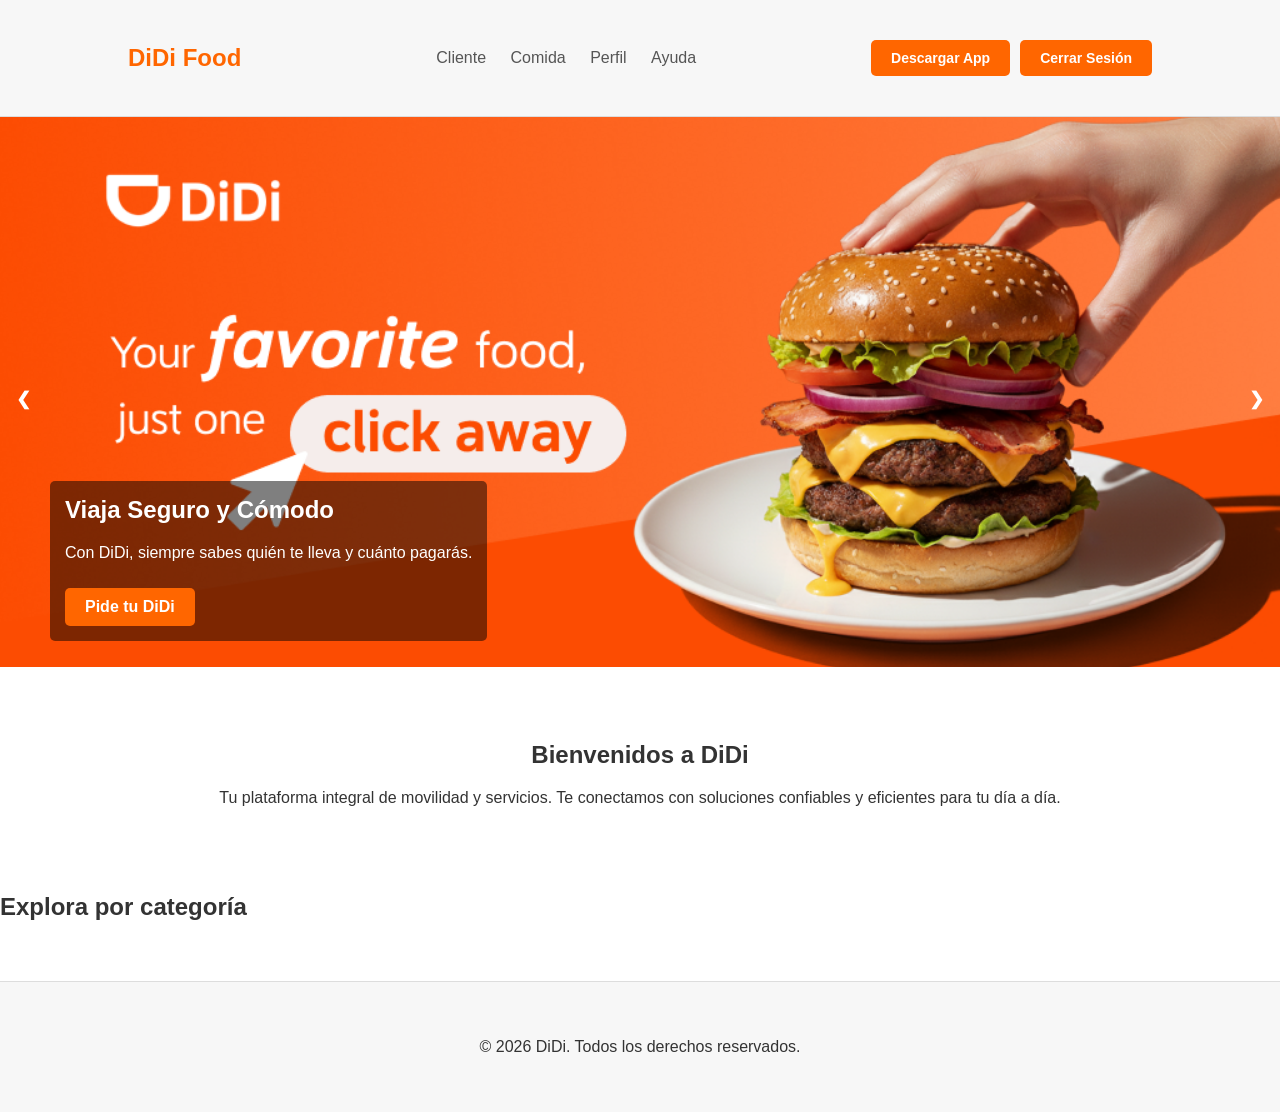
==== commit 5a7ba556: "correcciones corregi algo" ====
--- a/index.html
+++ b/index.html
@@ -1,3 +1,12 @@
+<!DOCTYPE html>
+<html lang="es">
+
+<head>
+    <meta charset="UTF-8">
+    <meta name="viewport" content="width=device-width, initial-scale=1.0">
+    <title>DiDi</title>
+    <link rel="stylesheet" href="css/rappi-estilo.css">
+</head>
 <!DOCTYPE html>
 <html lang="es">
 
@@ -11,17 +20,19 @@
 <body>
 
     <header>
-        <div class="container">
-
-            <a href="#" class="logo">DiDi Food</a>
-            <nav>
-                <ul>
-                    <li><a href="#">Cliente</a></li>
-                    <li><a href="#">Comida</a></li>
-                    <li><a href="perfil.html">Perfil</a></li>
-                    <li><a href="#">Ayuda</a></li>
-                </ul>
-            </nav>
+    <div class="container">
+        <a href="#" class="logo">DiDi Food</a>
+        <nav>
+            <ul>
+                <li><a href="#">Cliente</a></li>
+                <li><a href="#">Comida</a></li>
+                <li><a href="perfil.html">Perfil</a></li>
+                <li><a href="formulario.html">Ayuda</a></li>
+            </ul>
+        </nav>
+        
+        <!-- NUEVO CONTENEDOR PARA LOS BOTONES -->
+        <div class="header-actions">
             <a href="https://play.google.com/store/apps/details?id=com.didiglobal.passenger&hl=es-MX" class="btn-download">Descargar App</a>
             <a href="php/logout.php" class="btn-logout">Cerrar Sesión</a>
         </div>
@@ -112,4 +123,4 @@
     <script src="js/script-rappi.js"></script>
 </body>
 
-</html>+</html>
--- a/css/rappi-estilo.css
+++ b/css/rappi-estilo.css
@@ -69,12 +69,12 @@
 
 .header-actions {
     display: flex;
-    gap: 10px; /* Aquí controlas la distancia: 10px es bastante cerca */
+    gap: 10px; 
     align-items: center;
 }
 .btn-download, .btn-logout {
-    font-size: 14px; /* Ajusta según prefieras */
-    white-space: nowrap; /* Evita que el texto se rompa en dos líneas */
+    font-size: 14px; 
+    white-space: nowrap; 
 }
 /* Carrusel - Estilos Base */
 .didi-carousel {
--- a/css/rappi-estilo.css
+++ b/css/rappi-estilo.css
@@ -69,12 +69,12 @@
 
 .header-actions {
     display: flex;
-    gap: 10px; /* Aquí controlas la distancia: 10px es bastante cerca */
+    gap: 10px; 
     align-items: center;
 }
 .btn-download, .btn-logout {
-    font-size: 14px; /* Ajusta según prefieras */
-    white-space: nowrap; /* Evita que el texto se rompa en dos líneas */
+    font-size: 14px; 
+    white-space: nowrap; 
 }
 /* Carrusel - Estilos Base */
 .didi-carousel {
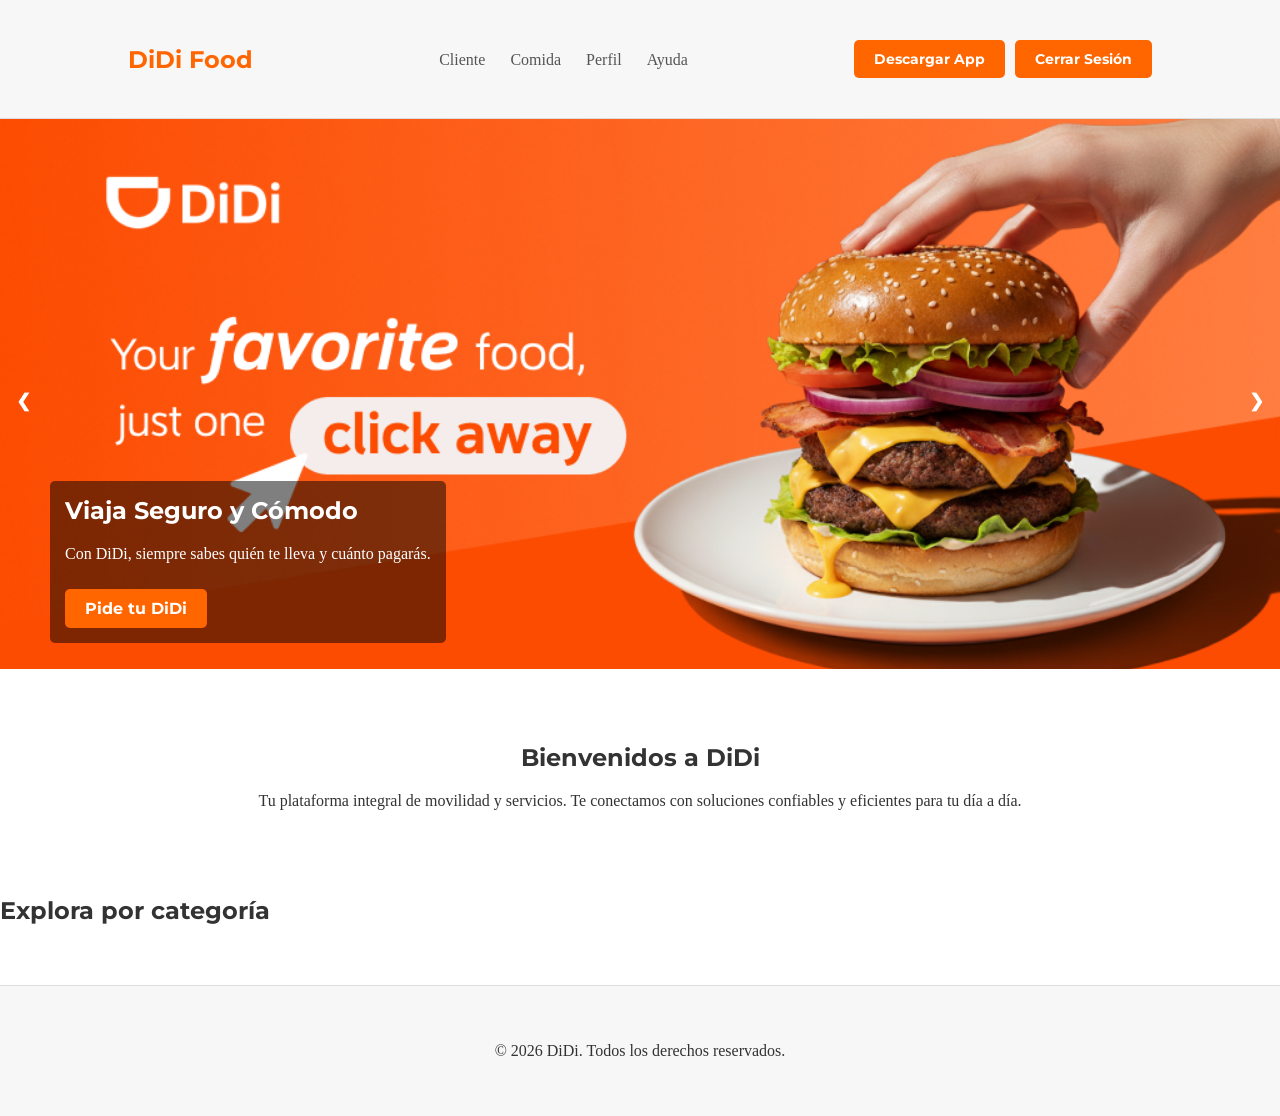
==== commit 6e0764b4: "Proyecto final listo Agregue paginas, quite bugs, puse imagenes nuevas y agregue documentos" ====
--- a/index.html
+++ b/index.html
@@ -1,12 +1,3 @@
-<!DOCTYPE html>
-<html lang="es">
-
-<head>
-    <meta charset="UTF-8">
-    <meta name="viewport" content="width=device-width, initial-scale=1.0">
-    <title>DiDi</title>
-    <link rel="stylesheet" href="css/rappi-estilo.css">
-</head>
 <!DOCTYPE html>
 <html lang="es">
 
@@ -24,14 +15,13 @@
         <a href="#" class="logo">DiDi Food</a>
         <nav>
             <ul>
-                <li><a href="#">Cliente</a></li>
-                <li><a href="#">Comida</a></li>
+                <li><a href="registroSesi.html">Cliente</a></li>
+                <li><a href="#seccion-menu">Comida</a></li>
                 <li><a href="perfil.html">Perfil</a></li>
                 <li><a href="formulario.html">Ayuda</a></li>
             </ul>
         </nav>
         
-        <!-- NUEVO CONTENEDOR PARA LOS BOTONES -->
         <div class="header-actions">
             <a href="https://play.google.com/store/apps/details?id=com.didiglobal.passenger&hl=es-MX" class="btn-download">Descargar App</a>
             <a href="php/logout.php" class="btn-logout">Cerrar Sesión</a>
@@ -53,7 +43,7 @@
                 </div>
 
                 <div class="carousel-slide fade">
-                    <img src="img/DiDi-Food-llega-a-México-compressor.jpg" alt="Become a DiDi Driver">
+                    <img src="img/didihamburr.png " alt="Become a DiDi Driver" width="1080 px" height="550 px">
                     <div class="carousel-caption">
                         <h2>Sé tu Propio Jefe</h2>
                         <p>Regístrate como conductor y obtén ganancias adicionales.</p>
@@ -62,7 +52,7 @@
                 </div>
 
                 <div class="carousel-slide fade">
-                    <img src="img/images.jpg" alt="DiDi Food Delivery">
+                    <img src="img/didicamin0.png" alt="DiDi Food Delivery" width="1080" height="550">
                     <div class="carousel-caption">
                         <h2>¿Hambre? DiDi Food</h2>
                         <p>Pide a domicilio de tus restaurantes favoritos en minutos.</p>
@@ -71,7 +61,7 @@
                 </div>
 
                 <div class="carousel-slide fade">
-                    <img src="img/DiDi-Food-Navidad-para-Todos.webp" alt="DiDi Food Delivery">
+                    <img src="img/kfcsalsa.png" alt="DiDi Food Delivery">
                     <div class="carousel-caption">
                         <h2>¿Hambre? DiDi Food</h2>
                         <p>Pide a domicilio de tus restaurantes favoritos en minutos.</p>
@@ -99,7 +89,7 @@
                 para tu día a día.</p>
         </section>
 
-        <section class="seccion-menu">
+        <section id="seccion-menu">
             <h2>Explora por categoría</h2>
             <div id="menu-comida" class="grid-comida">
             </div>
--- a/css/rappi-estilo.css
+++ b/css/rappi-estilo.css
@@ -1,7 +1,27 @@
+@font-face {
+    font-family: 'Montserrat';
+    src: url(/fonts/Montserrat/Montserrat-VariableFont_wght.ttf);
+    font-weight: bold;
+    font-style: bold;
+}
+
+@font-face {
+    font-family: 'Roboto';
+    src: url(/fonts/Roboto\ \(1\)/);
+    font-weight: bold;
+    font-style: bold;
+}
+
 body {
-    font-family: Roboto, sans-serif;
+    font-family: 'Montserrat';
+    font-weight: bold;
     margin: 0;
     color: #333;
+}
+
+p, li{
+    font-family: 'Roboto';
+    font-weight: lighter;
 }
 
 .container {
@@ -25,7 +45,7 @@
 .logo {
     font-size: 24px;
     font-weight: bold;
-    color: #ff6600; /* Color naranja de DiDi */
+    color: #ff6600; 
     text-decoration: none;
 }
 
@@ -239,10 +259,9 @@
     display: block;
     margin-top: 10px;
     font-weight: bold;
-    color: #ff8c00; /* El color naranja característico */
-}
-
-/* ... (tus estilos anteriores se mantienen igual) ... */
+    color: #ff8c00; 
+}
+
 
 /* --- PERSONALIZACIÓN DEL SCROLLBAR --- */
 ::-webkit-scrollbar {
@@ -268,7 +287,7 @@
     left: 0; top: 0;
     width: 100%; height: 100%;
     background-color: rgba(0,0,0,0.6); 
-    backdrop-filter: blur(8px); /* Efecto Premium */
+    backdrop-filter: blur(8px); 
     justify-content: center;
     align-items: center;
     padding: 20px;
@@ -323,4 +342,5 @@
 @keyframes fadeIn {
     from { opacity: 0; }
     to { opacity: 1; }
-}+}
+
